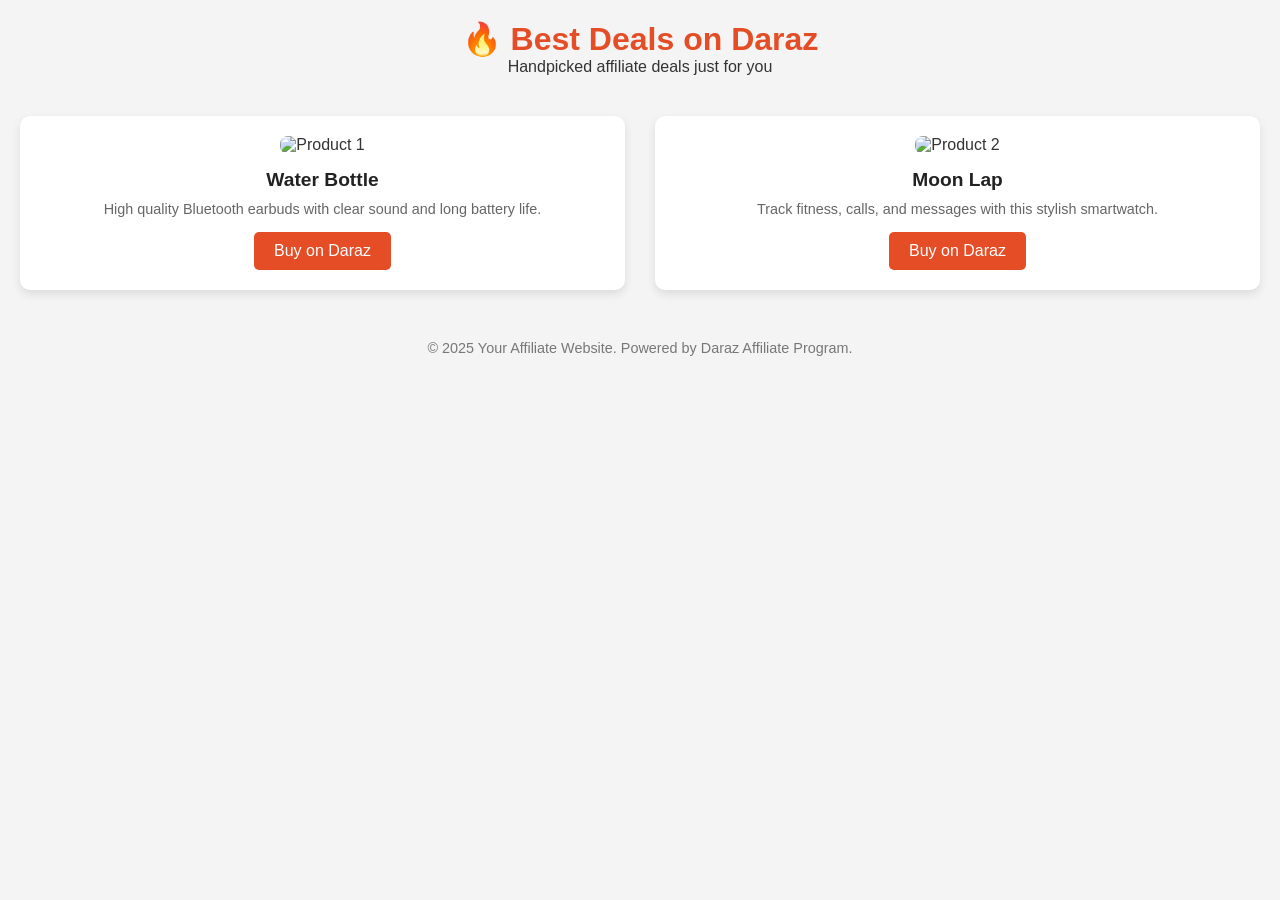
==== index.html @ 0f9d0d92 "Add files via upload" ====
<!DOCTYPE html>
<html lang="en">
<head>
    <meta charset="UTF-8">
    <meta name="viewport" content="width=device-width, initial-scale=1.0">
    <title>Daraz Deals | Affiliate Picks</title>
    <link rel="stylesheet" href="style.css">
</head>
<body>
    <header>
        <h1>🔥 Best Deals on Daraz</h1>
        <p>Handpicked affiliate deals just for you</p>
    </header>

    <main class="product-grid">
        <div class="product-card">
            <img src="images/WaterBottle.jpg" alt="Product 1">
            <h2>Water Bottle</h2>
            <p>High quality Bluetooth earbuds with clear sound and long battery life.</p>
            <a href="https://s.daraz.com.np/s.kcg3" target="_blank">Buy on Daraz</a>
        </div>

        <div class="product-card">
            <img src="images/Moon.jpg" alt="Product 2">
            <h2>Moon Lap</h2>
            <p>Track fitness, calls, and messages with this stylish smartwatch.</p>
            <a href="https://s.daraz.com.np/s.kcQP?cc" target="_blank">Buy on Daraz</a>
        </div>

        <!-- Add more products here -->
    </main>

    <footer>
        <p>© 2025 Your Affiliate Website. Powered by Daraz Affiliate Program.</p>
    </footer>
</body>
</html>
---- style.css ----
* {
    box-sizing: border-box;
    margin: 0;
    padding: 0;
    font-family: 'Poppins', sans-serif;
}

body {
    background-color: #f4f4f4;
    color: #333;
    padding: 20px;
}

header {
    text-align: center;
    margin-bottom: 40px;
}

h1 {
    font-size: 2rem;
    color: #e54d26;
}

.product-grid {
    display: grid;
    grid-template-columns: repeat(auto-fit, minmax(250px, 1fr));
    gap: 30px;
}

.product-card {
    background: white;
    border-radius: 10px;
    box-shadow: 0 4px 10px rgba(0,0,0,0.1);
    padding: 20px;
    text-align: center;
    transition: transform 0.2s ease;
}

.product-card:hover {
    transform: scale(1.03);
}

.product-card img {
    width: 100%;
    height: 200px;
    object-fit: contain;
    border-radius: 8px;
}

.product-card h2 {
    margin: 15px 0 10px;
    font-size: 1.2rem;
    color: #222;
}

.product-card p {
    font-size: 0.9rem;
    color: #666;
    margin-bottom: 15px;
}

.product-card a {
    display: inline-block;
    padding: 10px 20px;
    background-color: #e54d26;
    color: white;
    text-decoration: none;
    border-radius: 5px;
    transition: background 0.2s ease;
}

.product-card a:hover {
    background-color: #c43f1d;
}

footer {
    margin-top: 50px;
    text-align: center;
    font-size: 0.9rem;
    color: #777;
}
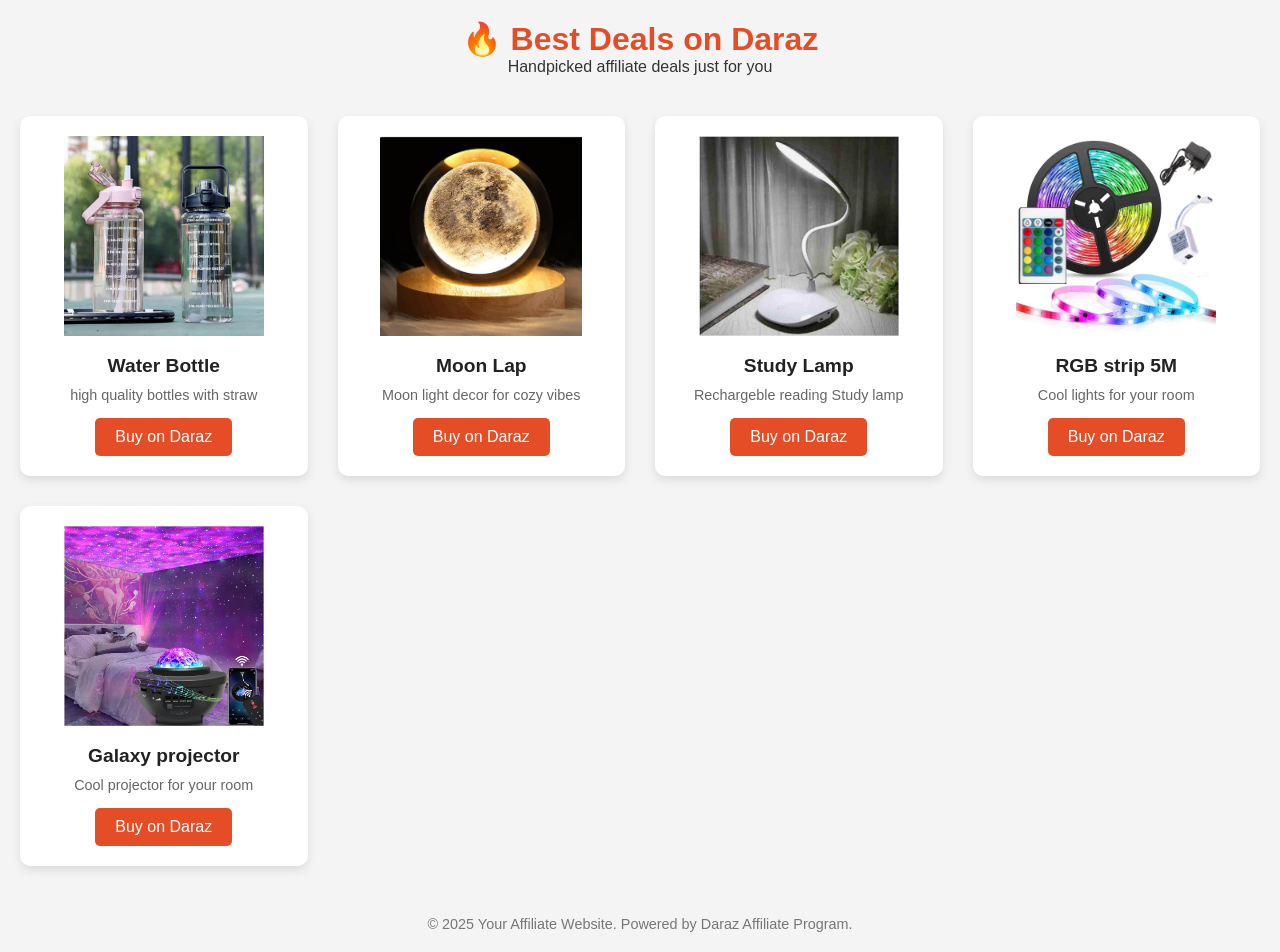
==== commit 7c142511: "Add files via upload" ====
--- a/index.html
+++ b/index.html
@@ -16,18 +16,37 @@
         <div class="product-card">
             <img src="images/WaterBottle.jpg" alt="Product 1">
             <h2>Water Bottle</h2>
-            <p>High quality Bluetooth earbuds with clear sound and long battery life.</p>
+            <p>high quality bottles with straw</p>
             <a href="https://s.daraz.com.np/s.kcg3" target="_blank">Buy on Daraz</a>
         </div>
 
         <div class="product-card">
             <img src="images/Moon.jpg" alt="Product 2">
             <h2>Moon Lap</h2>
-            <p>Track fitness, calls, and messages with this stylish smartwatch.</p>
+            <p>Moon light decor for cozy vibes</p>
             <a href="https://s.daraz.com.np/s.kcQP?cc" target="_blank">Buy on Daraz</a>
         </div>
 
-        <!-- Add more products here -->
+        <div class="product-card">
+            <img src="images/lamp.jpg" alt="Product 2">
+            <h2>Study Lamp</h2>
+            <p>Rechargeble reading Study lamp</p>
+            <a href="https://s.daraz.com.np/s.kWDr?cc" target="_blank">Buy on Daraz</a>
+        </div>
+
+        <div class="product-card">
+            <img src="images/RGB light.jpg" alt="Product 2">
+            <h2>RGB strip 5M</h2>
+            <p>Cool lights for your room</p>
+            <a href="https://s.daraz.com.np/s.kWxl?cc" target="_blank">Buy on Daraz</a>
+        </div>
+
+        <div class="product-card">
+            <img src="images/Galaxy projector.jpg" alt="Product 2">
+            <h2>Galaxy projector</h2>
+            <p>Cool projector for your room</p>
+            <a href="https://s.daraz.com.np/s.kWxt?cc" target="_blank">Buy on Daraz</a>
+        </div>
     </main>
 
     <footer>
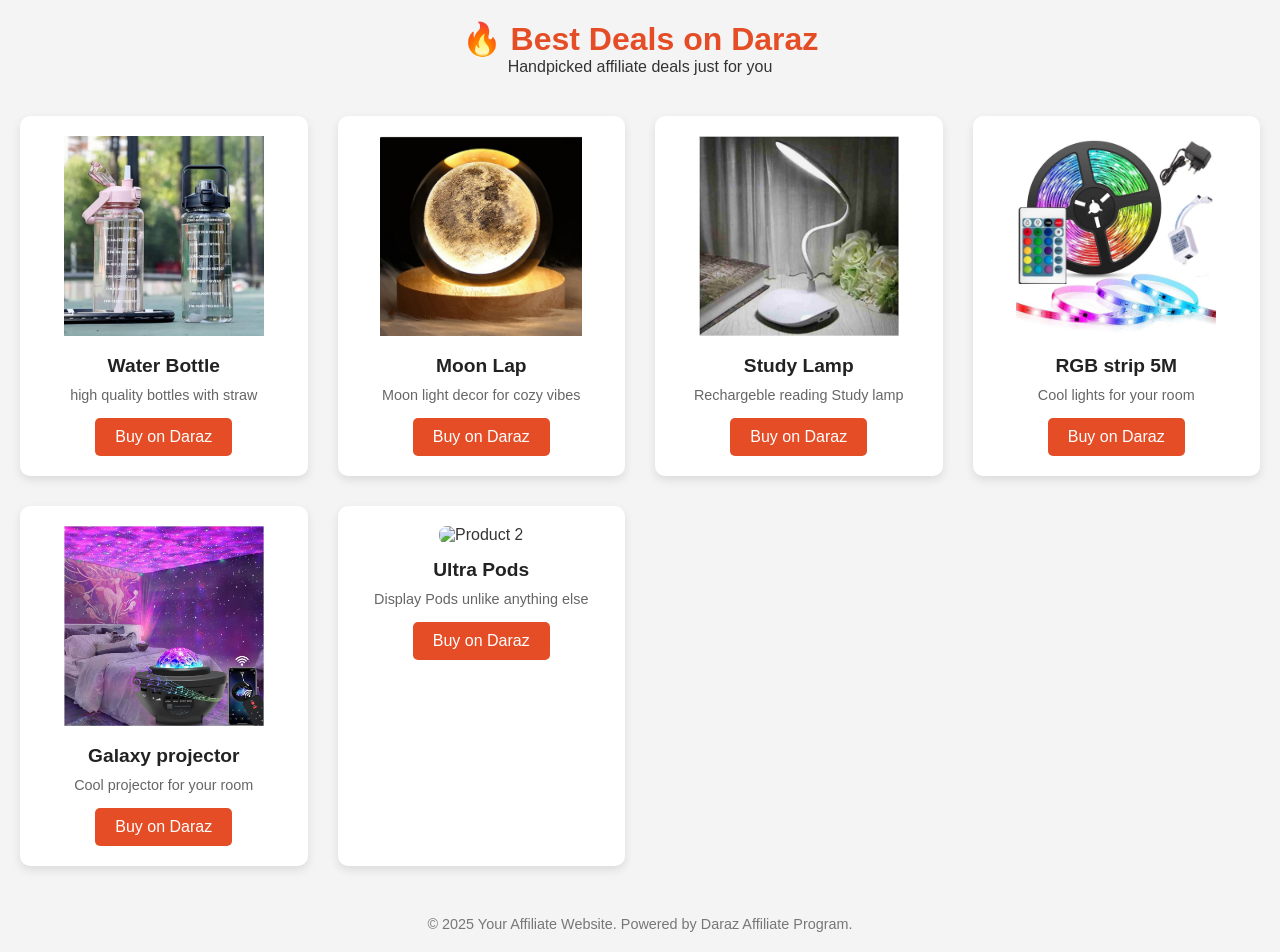
==== commit 52dea4c6: "Update index.html" ====
--- a/index.html
+++ b/index.html
@@ -47,6 +47,13 @@
             <p>Cool projector for your room</p>
             <a href="https://s.daraz.com.np/s.kWxt?cc" target="_blank">Buy on Daraz</a>
         </div>
+
+        <div class="product-card">
+            <img src="images/Earbud.jpg" alt="Product 2">
+            <h2>Ultra Pods</h2>
+            <p>Display Pods unlike anything else</p>
+            <a href="https://s.daraz.com.np/s.kgAy?cc" target="_blank">Buy on Daraz</a>
+        </div>
     </main>
 
     <footer>
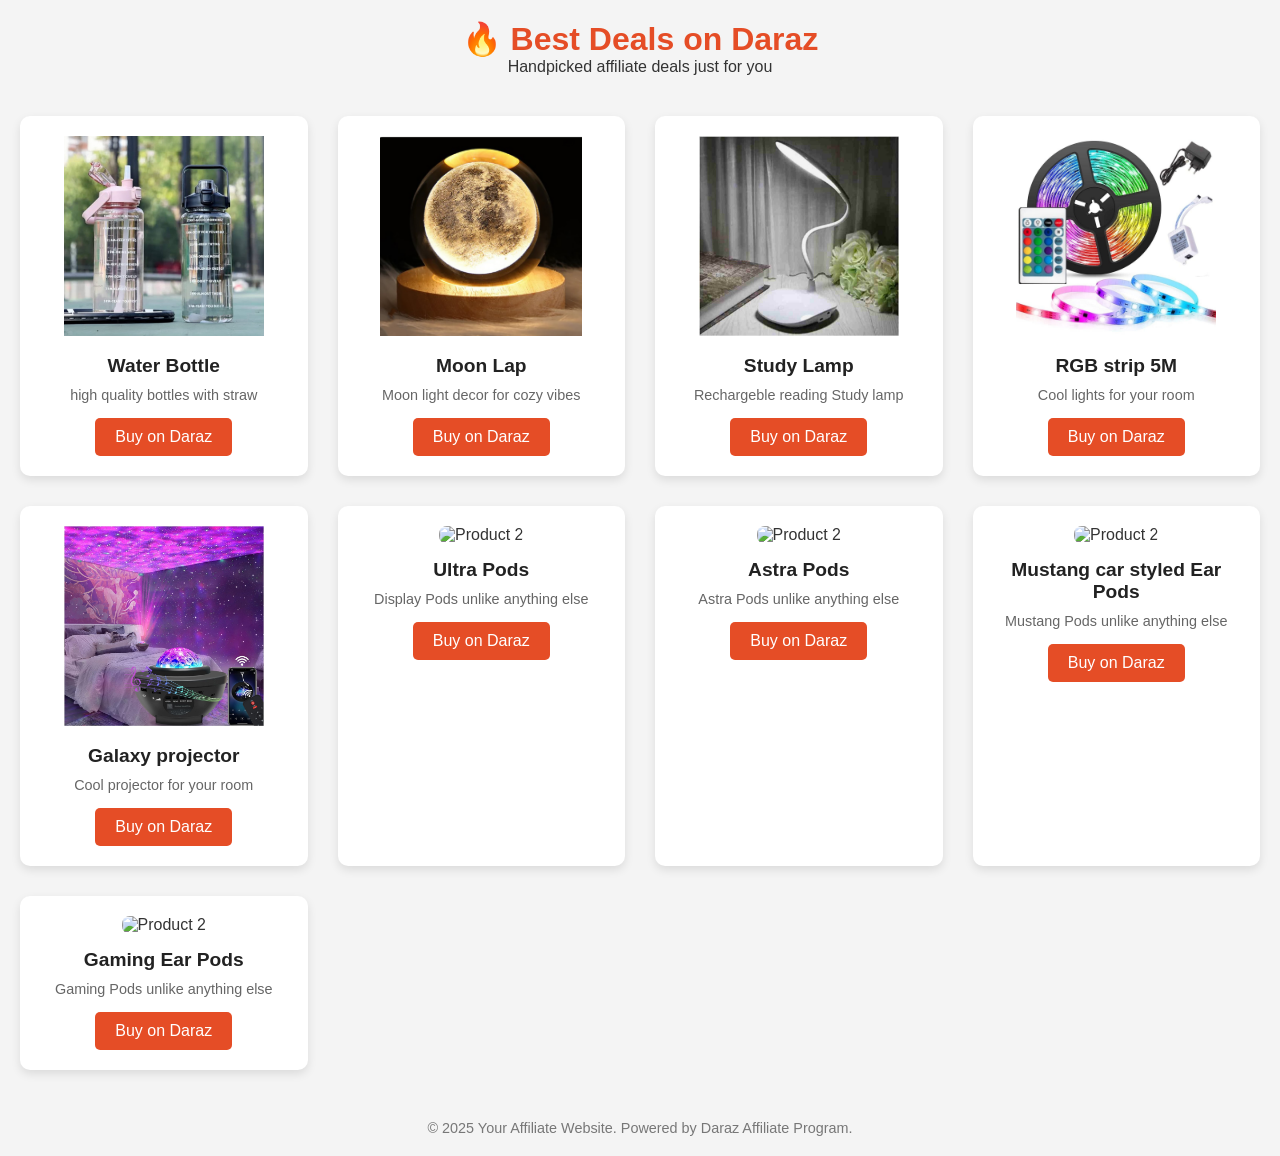
==== commit fca61040: "Update index.html" ====
--- a/index.html
+++ b/index.html
@@ -52,7 +52,28 @@
             <img src="images/Earbud.jpg" alt="Product 2">
             <h2>Ultra Pods</h2>
             <p>Display Pods unlike anything else</p>
-            <a href="https://s.daraz.com.np/s.kgAy?cc" target="_blank">Buy on Daraz</a>
+            <a href="https://s.daraz.com.np/s.KTOw?cc" target="_blank">Buy on Daraz</a>
+        </div>
+
+        <div class="product-card">
+            <img src="images/Astra.jpg" alt="Product 2">
+            <h2>Astra Pods</h2>
+            <p>Astra Pods unlike anything else</p>
+            <a href="https://s.daraz.com.np/s.kTZO?cc" target="_blank">Buy on Daraz</a>
+        </div>
+
+        <div class="product-card">
+            <img src="images/Mustang earbud.jpg" alt="Product 2">
+            <h2>Mustang car styled Ear Pods</h2>
+            <p>Mustang Pods unlike anything else</p>
+            <a href="https://s.daraz.com.np/s.kTbS?cc" target="_blank">Buy on Daraz</a>
+        </div>
+
+        <div class="product-card">
+            <img src="images/Gaming ear pods.jpg" alt="Product 2">
+            <h2>Gaming Ear Pods</h2>
+            <p>Gaming Pods unlike anything else</p>
+            <a href="https://s.daraz.com.np/s.kTYS?cc" target="_blank">Buy on Daraz</a>
         </div>
     </main>
 
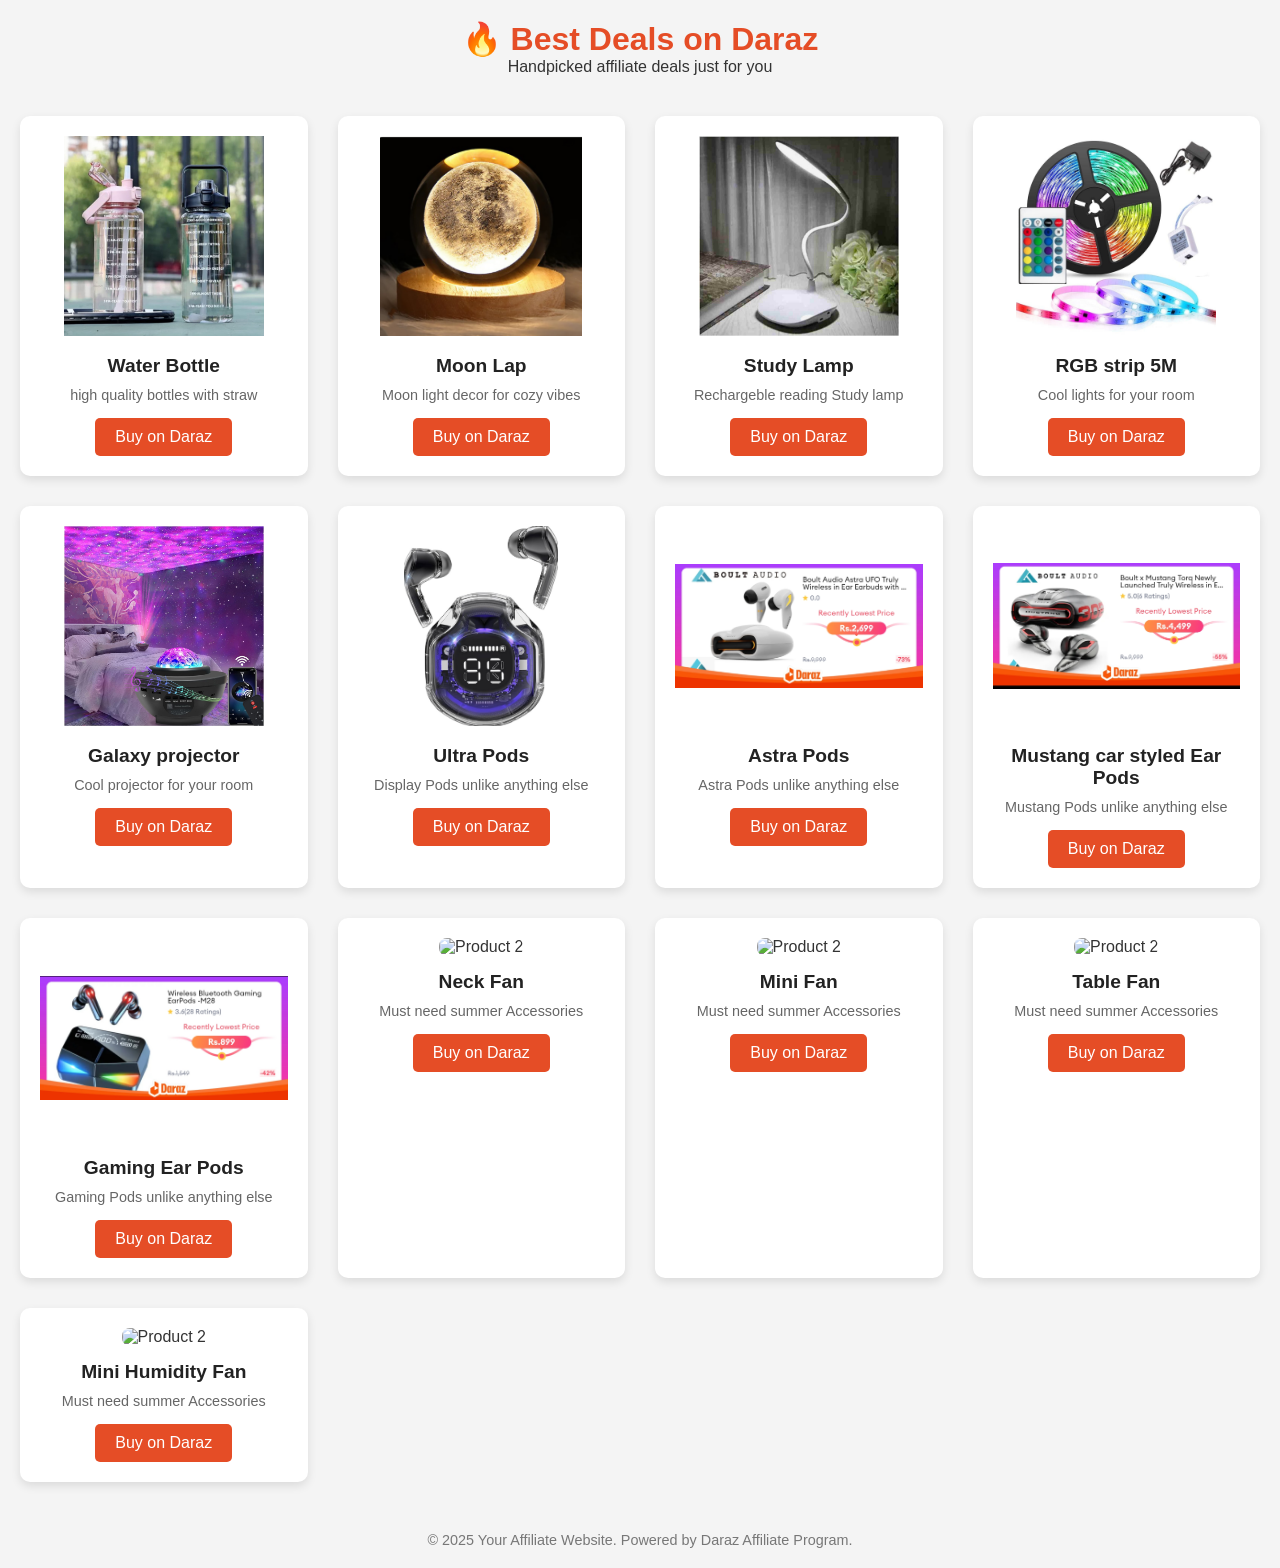
==== commit 97505a83: "Update index.html" ====
--- a/index.html
+++ b/index.html
@@ -75,6 +75,34 @@
             <p>Gaming Pods unlike anything else</p>
             <a href="https://s.daraz.com.np/s.kTYS?cc" target="_blank">Buy on Daraz</a>
         </div>
+
+        <div class="product-card">
+            <img src="images/Neck Fan.jpg" alt="Product 2">
+            <h2>Neck Fan</h2>
+            <p>Must need summer Accessories</p>
+            <a href="https://s.daraz.com.np/s.ksNo?cc" target="_blank">Buy on Daraz</a>
+        </div>
+
+        <div class="product-card">
+            <img src="images/Mini fFan.jpg" alt="Product 2">
+            <h2>Mini Fan</h2>
+            <p>Must need summer Accessories</p>
+            <a href="https://s.daraz.com.np/s.ksnO?cc" target="_blank">Buy on Daraz</a>
+        </div>
+
+        <div class="product-card">
+            <img src="images/table Fan.jpg" alt="Product 2">
+            <h2>Table Fan</h2>
+            <p>Must need summer Accessories</p>
+            <a href="https://s.daraz.com.np/s.ksMe?cc" target="_blank">Buy on Daraz</a>
+        </div>
+
+        <div class="product-card">
+            <img src="images/Humidity fan.jpg" alt="Product 2">
+            <h2>Mini Humidity Fan</h2>
+            <p>Must need summer Accessories</p>
+            <a href="https://s.daraz.com.np/s.kTYS?cc" target="_blank">Buy on Daraz</a>
+        </div>
     </main>
 
     <footer>
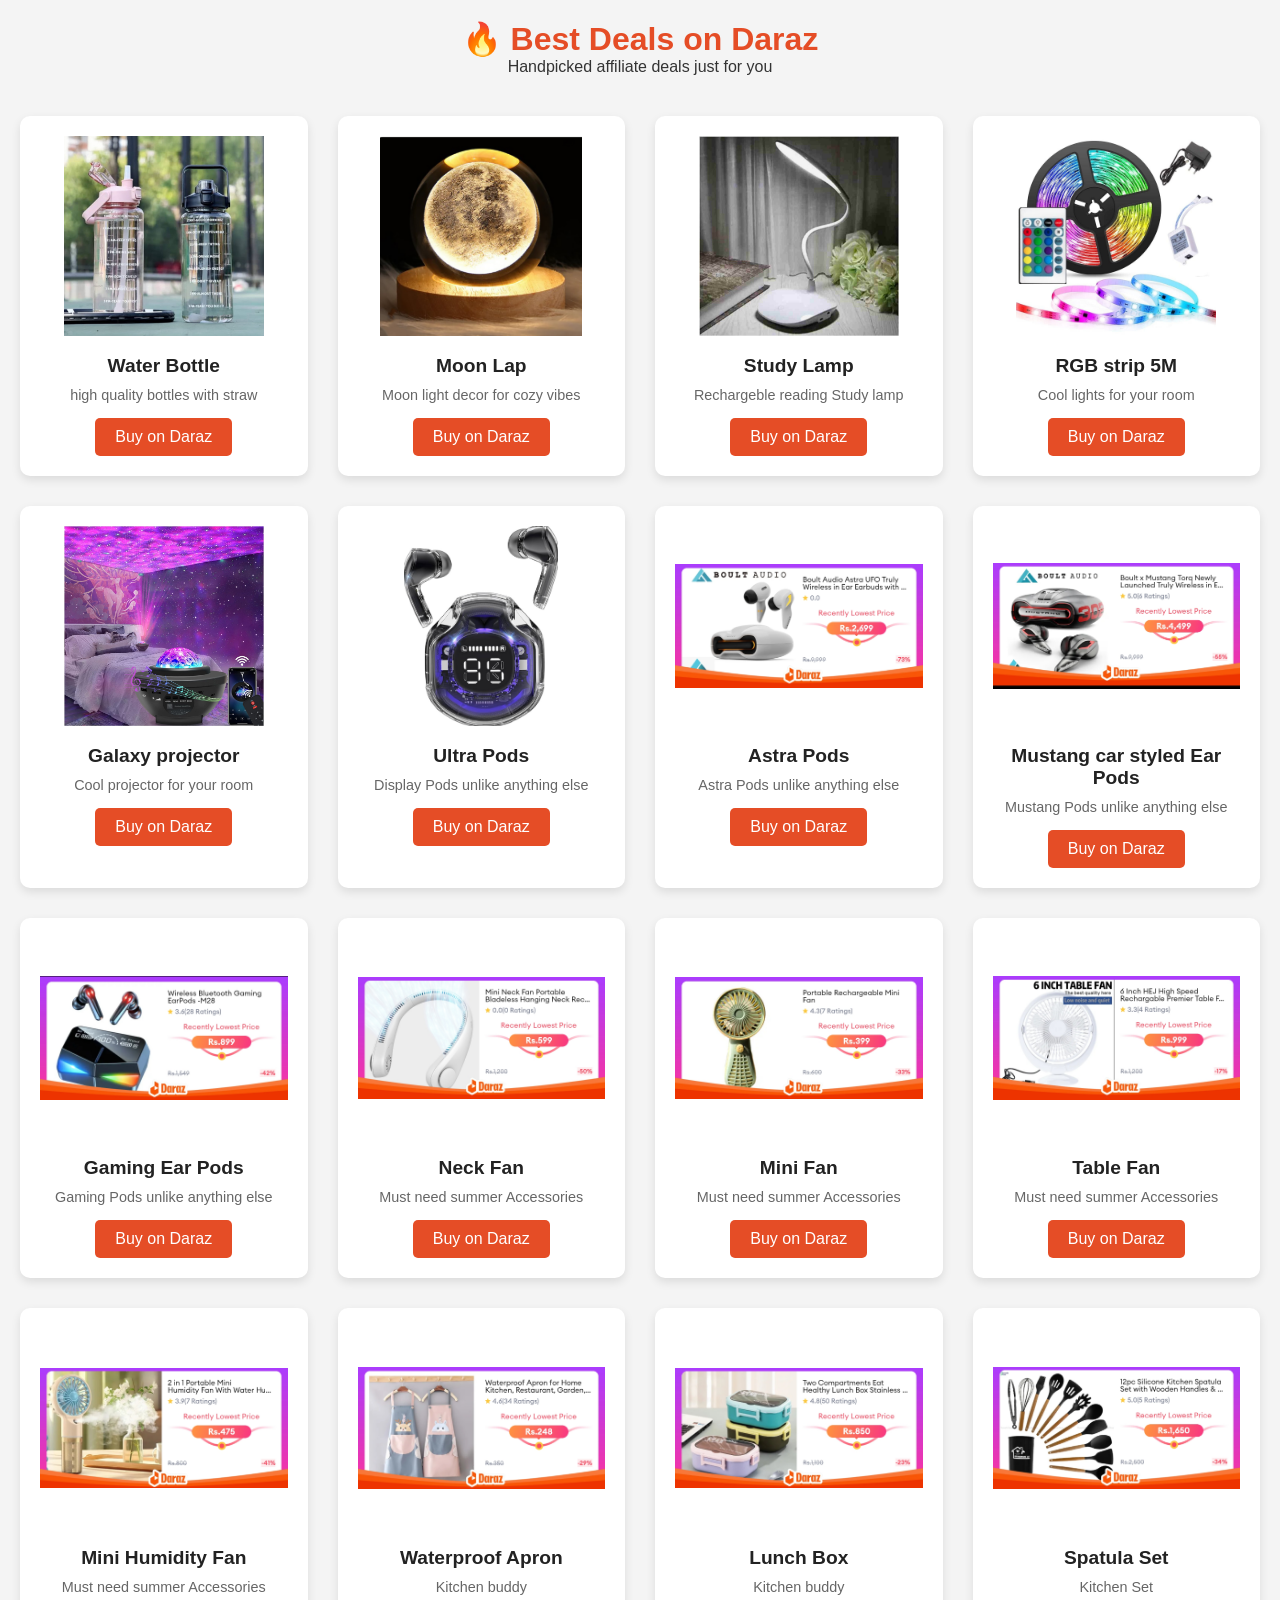
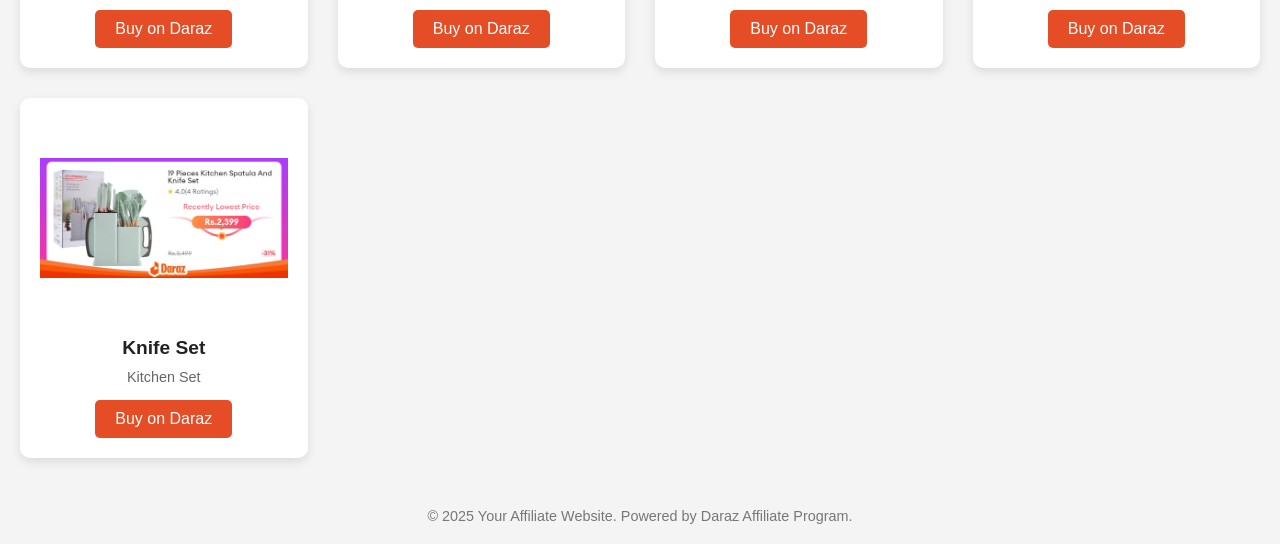
==== commit 0b87ca7d: "Add files via upload" ====
--- a/index.html
+++ b/index.html
@@ -103,6 +103,34 @@
             <p>Must need summer Accessories</p>
             <a href="https://s.daraz.com.np/s.kTYS?cc" target="_blank">Buy on Daraz</a>
         </div>
+
+        <div class="product-card">
+            <img src="images/Apron.jpg" alt="Product 2">
+            <h2>Waterproof Apron</h2>
+            <p>Kitchen buddy</p>
+            <a href="https://s.daraz.com.np/s.kEct?cc" target="_blank">Buy on Daraz</a>
+        </div>
+
+        <div class="product-card">
+            <img src="images/Lunch Box.jpg" alt="Product 2">
+            <h2>Lunch Box</h2>
+            <p>Kitchen buddy</p>
+            <a href="https://s.daraz.com.np/s.kE2Z?cc" target="_blank">Buy on Daraz</a>
+        </div>
+
+        <div class="product-card">
+            <img src="images/Spatula.jpg" alt="Product 2">
+            <h2>Spatula Set</h2>
+            <p>Kitchen Set</p>
+            <a href="https://s.daraz.com.np/s.kE2J?cc" target="_blank">Buy on Daraz</a>
+        </div>
+
+        <div class="product-card">
+            <img src="images/knife Set.jpg" alt="Product 2">
+            <h2>Knife Set</h2>
+            <p>Kitchen Set</p>
+            <a href="https://s.daraz.com.np/s.kEdM?cc" target="_blank">Buy on Daraz</a>
+        </div>
     </main>
 
     <footer>
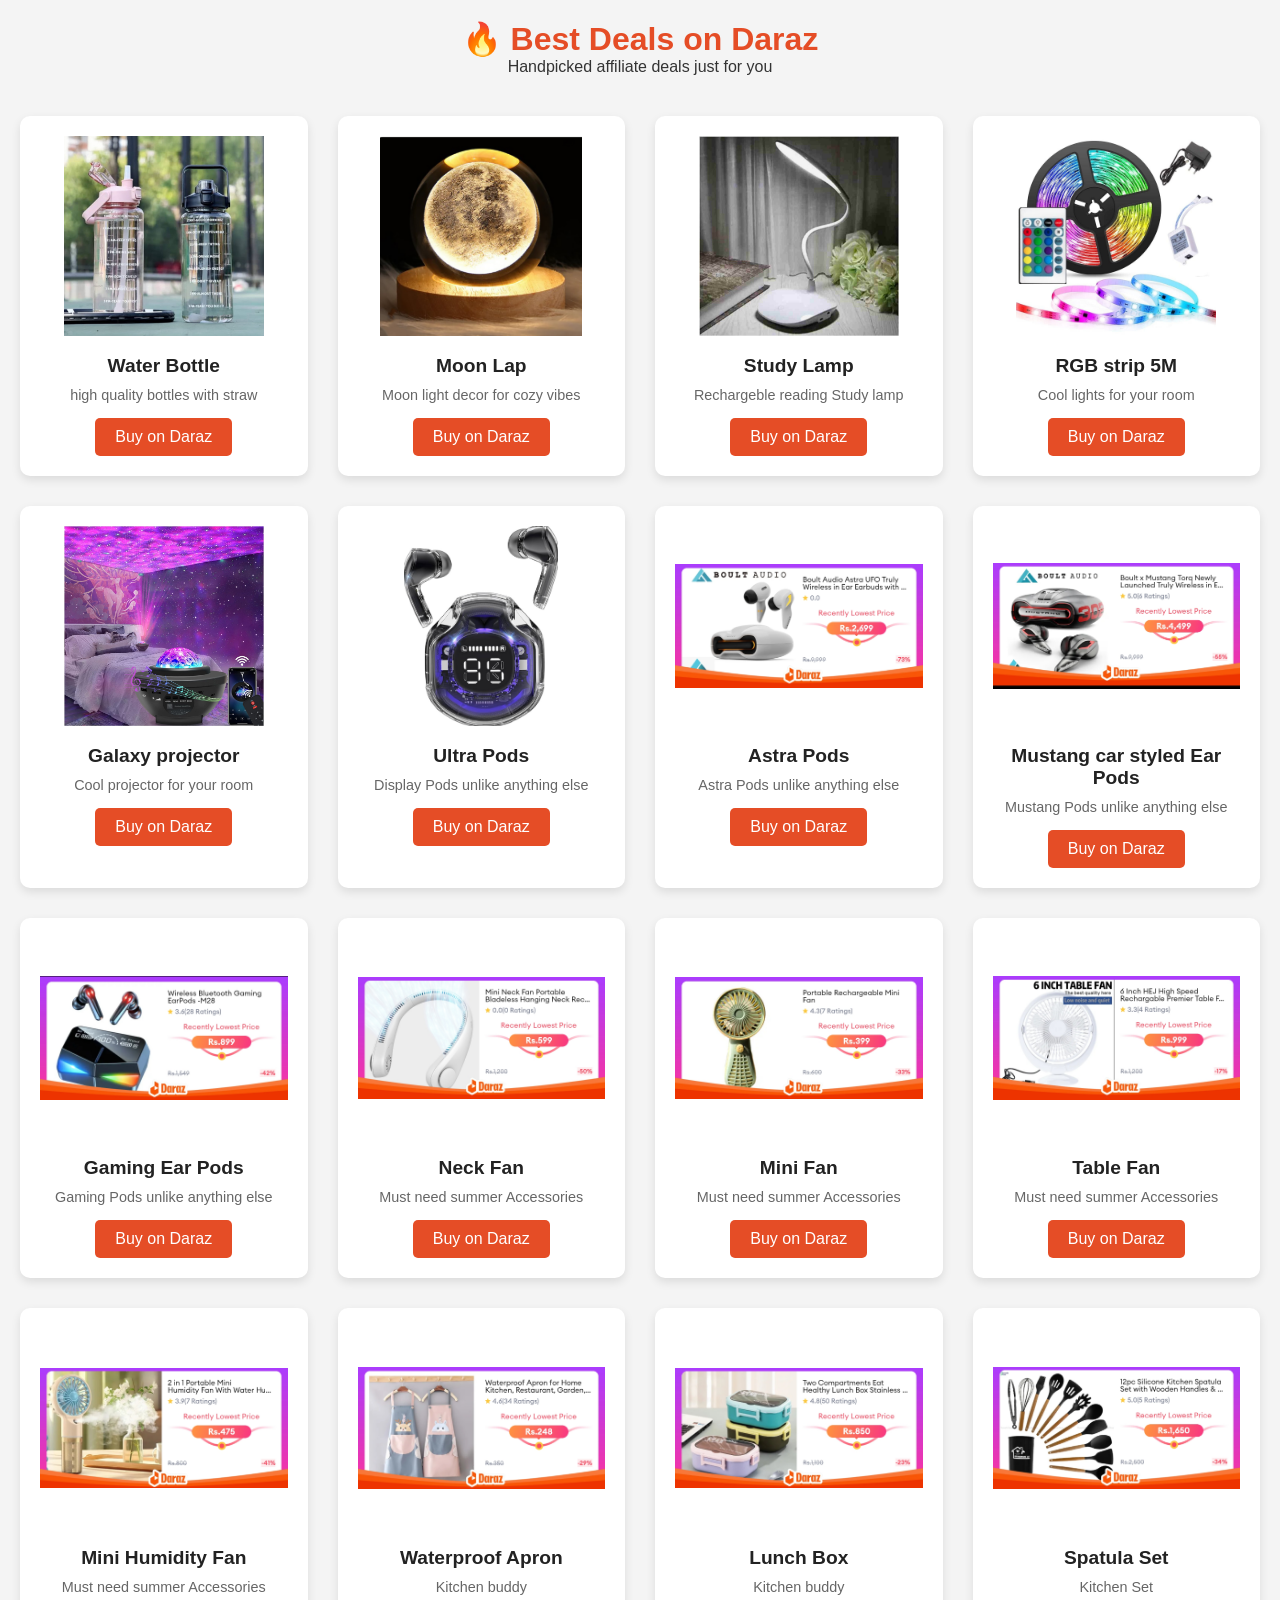
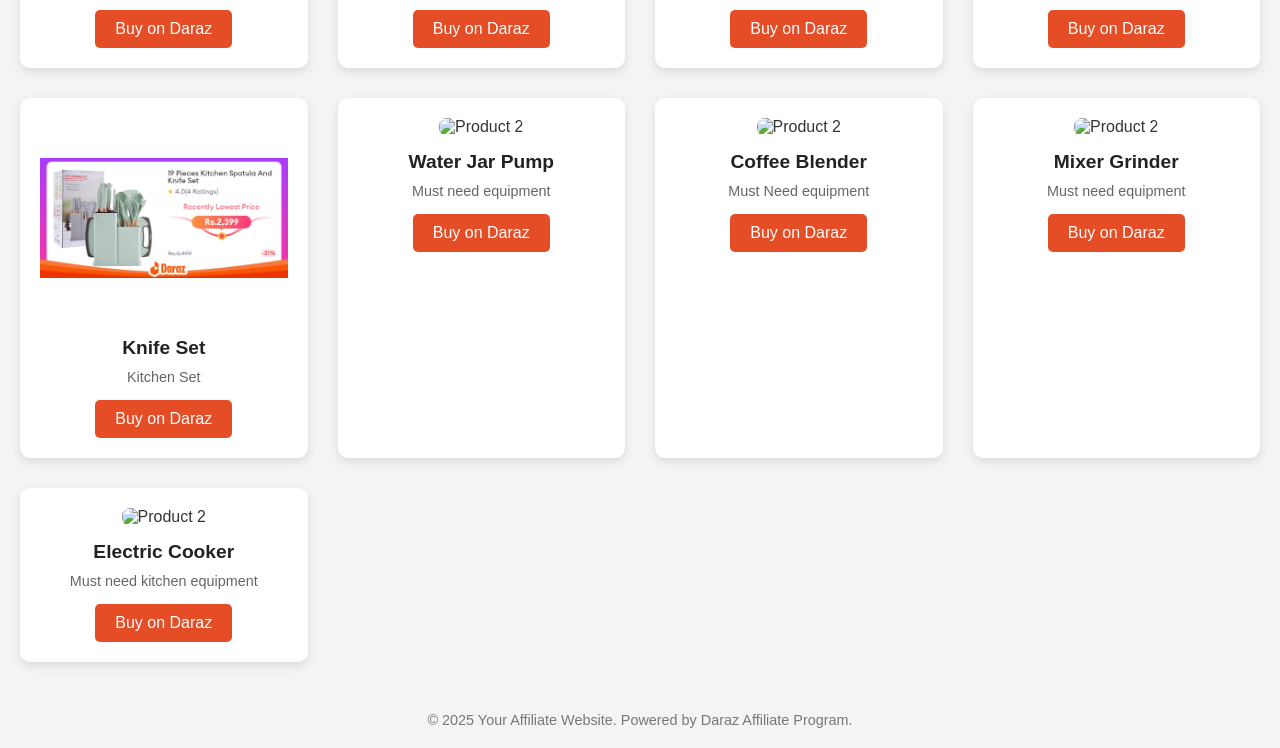
==== commit 462b51bd: "Update index.html" ====
--- a/index.html
+++ b/index.html
@@ -131,6 +131,34 @@
             <p>Kitchen Set</p>
             <a href="https://s.daraz.com.np/s.kEdM?cc" target="_blank">Buy on Daraz</a>
         </div>
+
+         <div class="product-card">
+            <img src="images/water pump.jpg" alt="Product 2">
+            <h2>Water Jar Pump</h2>
+            <p>Must need equipment</p>
+            <a href="https://s.daraz.com.np/s.PVul?cc" target="_blank">Buy on Daraz</a>
+        </div>
+
+        <div class="product-card">
+            <img src="images/Coffee.jpg" alt="Product 2">
+            <h2>Coffee Blender</h2>
+            <p>Must Need equipment</p>
+            <a href="https://s.daraz.com.np/s.PVFL?cc" target="_blank">Buy on Daraz</a>
+        </div>
+
+        <div class="product-card">
+            <img src="images/Mixer.jpg" alt="Product 2">
+            <h2>Mixer Grinder</h2>
+            <p>Must need equipment</p>
+            <a href="https://s.daraz.com.np/s.PVvd?cc" target="_blank">Buy on Daraz</a>
+        </div>
+
+        <div class="product-card">
+            <img src="images/Cooker.jpg" alt="Product 2">
+            <h2>Electric Cooker</h2>
+            <p>Must need kitchen equipment</p>
+            <a href="https://s.daraz.com.np/s.PVvy?cc" target="_blank">Buy on Daraz</a>
+        </div>
     </main>
 
     <footer>
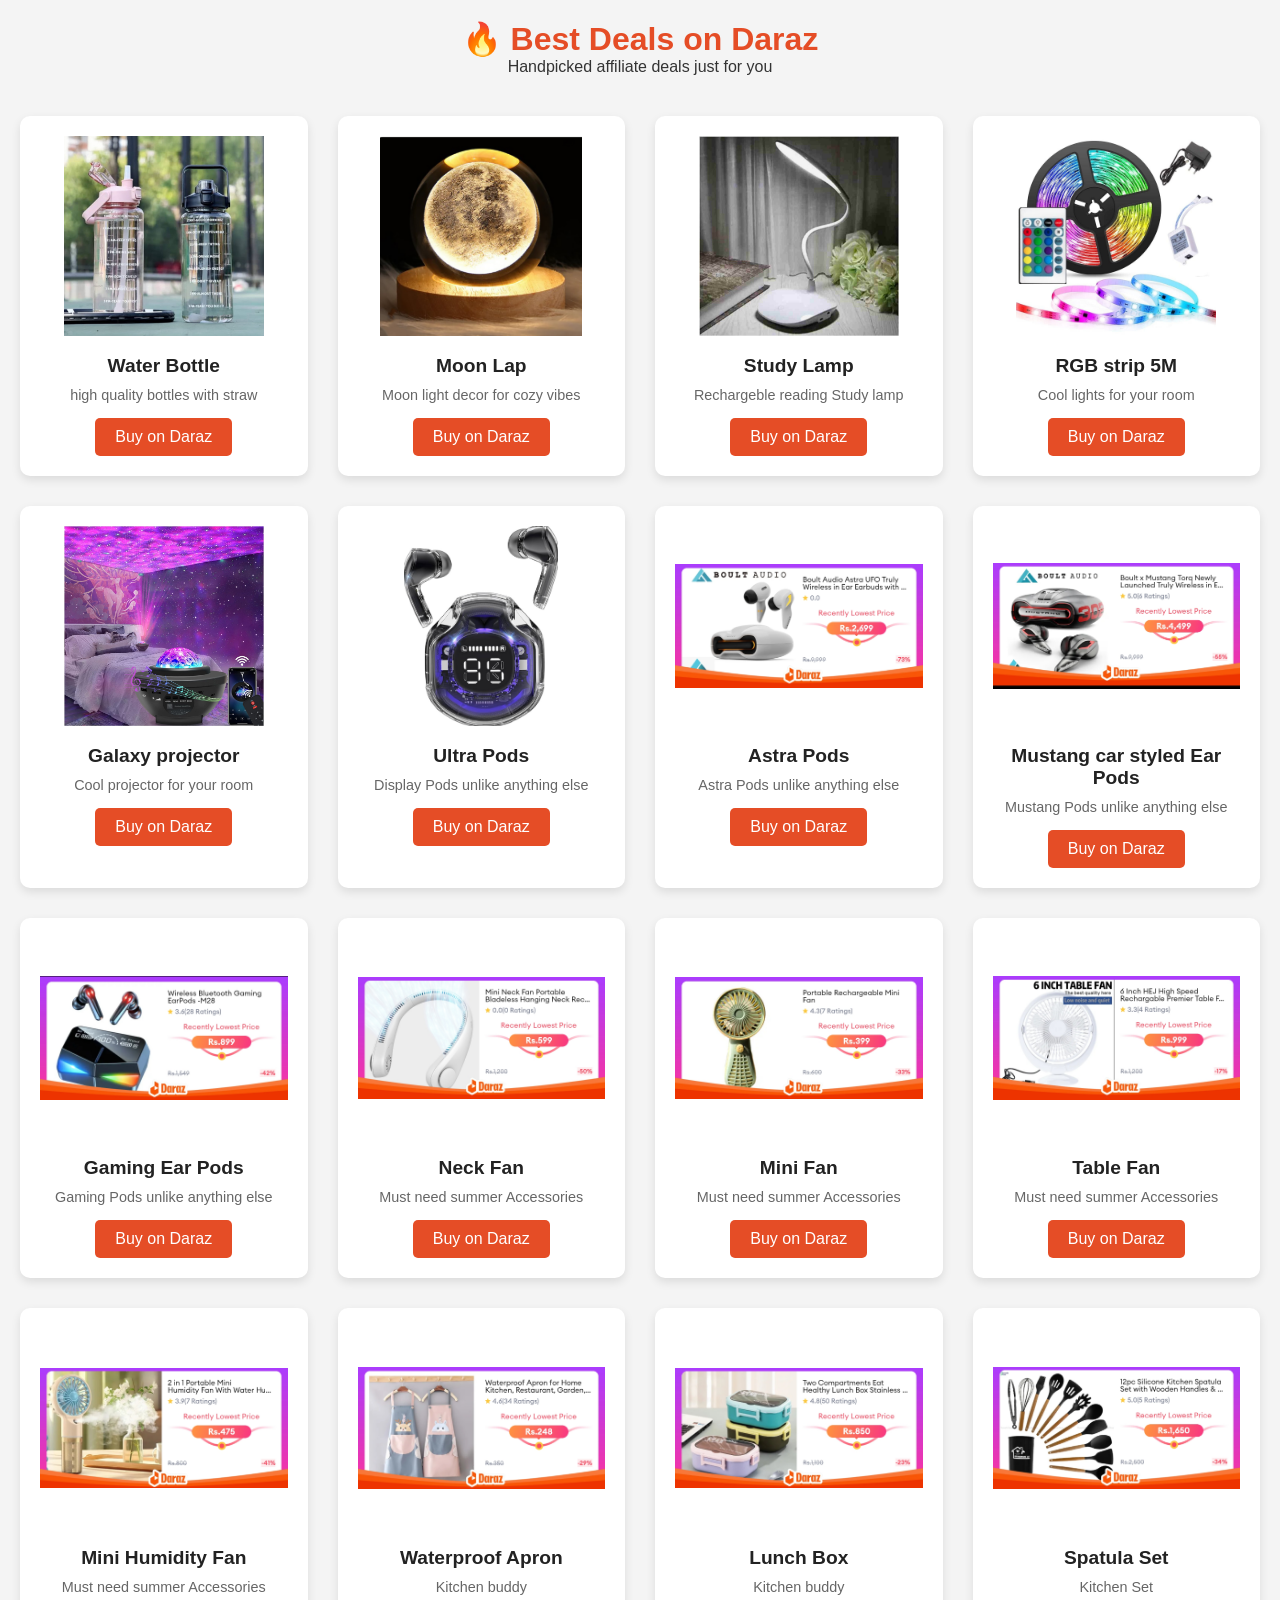
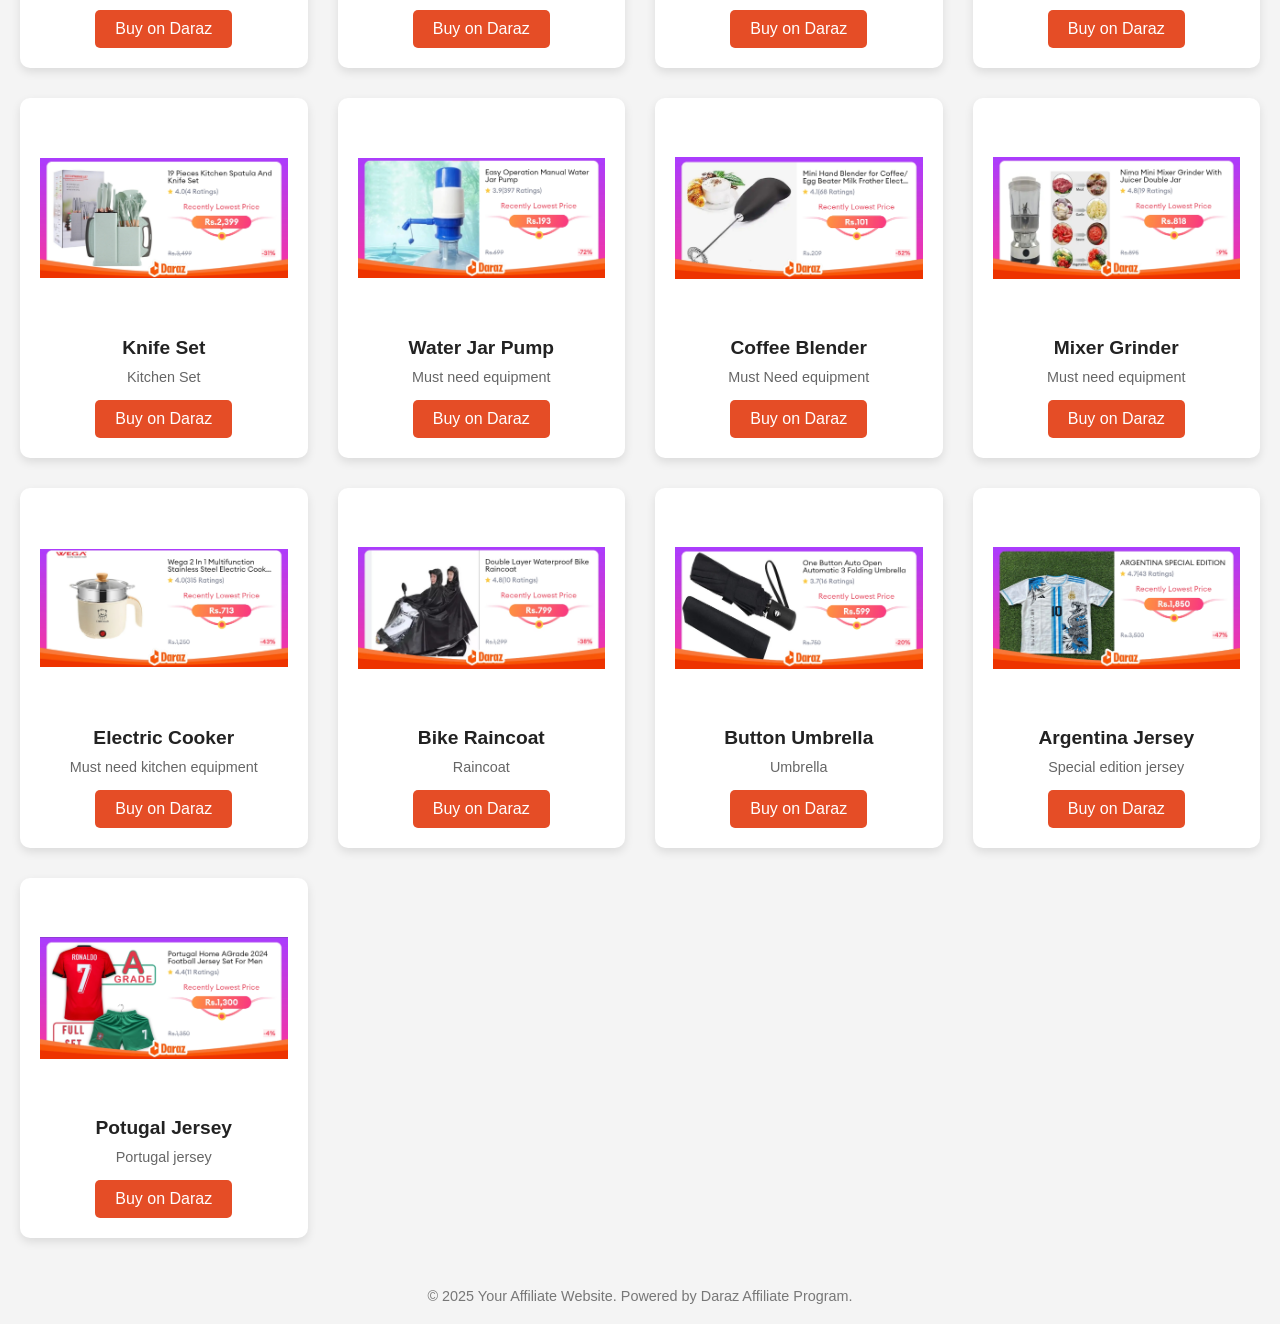
==== commit c24668de: "Add files via upload" ====
--- a/index.html
+++ b/index.html
@@ -159,6 +159,34 @@
             <p>Must need kitchen equipment</p>
             <a href="https://s.daraz.com.np/s.PVvy?cc" target="_blank">Buy on Daraz</a>
         </div>
+
+        <div class="product-card">
+            <img src="images/raincoat.jpg" alt="Product 2">
+            <h2>Bike Raincoat</h2>
+            <p>Raincoat</p>
+            <a href="https://s.daraz.com.np/s.PJL4?cc" target="_blank">Buy on Daraz</a>
+        </div>
+
+        <div class="product-card">
+            <img src="images/Umbrella.jpg" alt="Product 2">
+            <h2>Button Umbrella</h2>
+            <p>Umbrella</p>
+            <a href="https://s.daraz.com.np/s.PJOP?cc" target="_blank">Buy on Daraz</a>
+        </div>
+
+        <div class="product-card">
+            <img src="images/Jersey.jpg" alt="Product 2">
+            <h2>Argentina Jersey</h2>
+            <p>Special edition jersey</p>
+            <a href="https://s.daraz.com.np/s.PJOx?cc" target="_blank">Buy on Daraz</a>
+        </div>
+
+        <div class="product-card">
+            <img src="images/Portugal.jpg" alt="Product 2">
+            <h2>Potugal Jersey</h2>
+            <p>Portugal jersey</p>
+            <a href="https://s.daraz.com.np/s.PJm7?cc" target="_blank">Buy on Daraz</a>
+        </div>
     </main>
 
     <footer>
